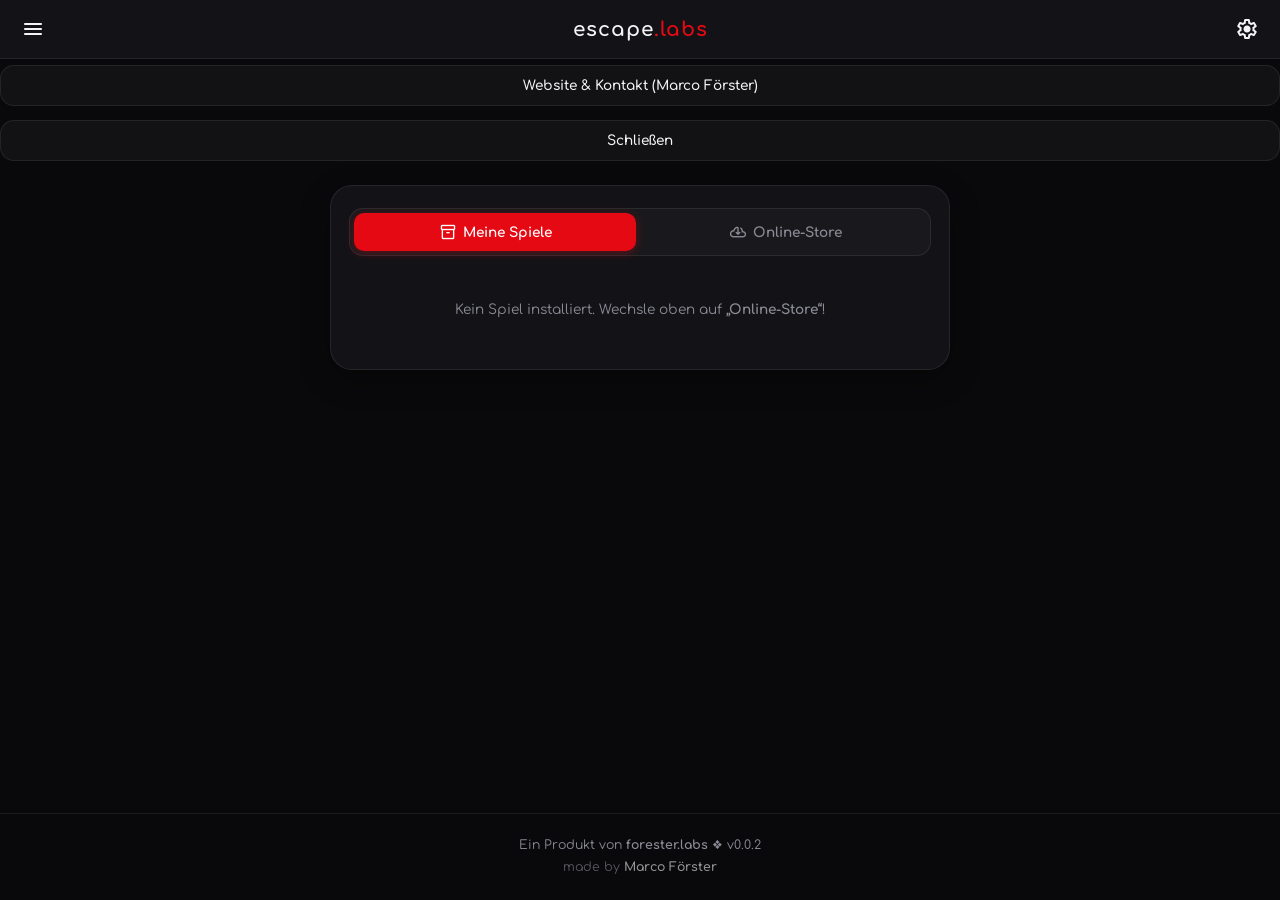
==== index.html @ 74cb3256 "Update index.html" ====
<!DOCTYPE html>
<html lang="de">
<head>
    <meta charset="UTF-8">
    <meta name="viewport" content="width=device-width, initial-scale=1.0, maximum-scale=1.0, user-scalable=no, viewport-fit=cover">
    <title>escape.labs ❖ by forester.labs</title>

    <meta name="theme-color" id="meta-theme-color" content="#131317">
    <link rel="manifest" href="./manifest.json">
    <link rel="icon" type="image/png" href="./favicon.png">
    <meta name="apple-mobile-web-app-capable" content="yes">
    <meta name="apple-mobile-web-app-status-bar-style" content="black-translucent">
    <meta name="apple-mobile-web-app-title" content="escape.labs">
    <link rel="apple-touch-icon" href="./icon-192.png">
    
    <!-- Flat Icons & Google Fonts -->
    <link rel="stylesheet" href="https://fonts.googleapis.com/css2?family=Material+Symbols+Rounded:opsz,wght,FILL,GRAD@24,400,0,0" />
    <link rel="preconnect" href="https://fonts.googleapis.com">
    <link rel="preconnect" href="https://fonts.gstatic.com">
    <link href="https://fonts.googleapis.com/css2?family=Cinzel:wght@600;700;900&family=Comfortaa:wght@600;700&family=Playfair+Display:ital,wght@0,600;1,600&family=Poppins:wght@400;500;600;700&display=swap" rel="stylesheet">

    <!-- Leaflet & QR-Scanner -->
    <link rel="stylesheet" href="https://unpkg.com/leaflet@1.9.4/dist/leaflet.css" />
    <script src="https://unpkg.com/leaflet@1.9.4/dist/leaflet.js"></script>
    <script src="https://unpkg.com/html5-qrcode"></script>

    <!-- Unser ausgelagertes Design -->
    <link rel="stylesheet" href="./style.css">
</head>
<body class="dark-mode">

    <!-- KONFETTI LEINWAND -->
    <canvas id="confetti-canvas"></canvas>

    <!-- 0. SPLASH SCREEN -->
    <div id="splash-screen" onclick="App.dismissSplash()">
        <div class="splash-logo">escape<span>.labs</span></div>
        <div class="splash-tag">mini escape games for you</div>
    </div>

    <!-- FAKE-ANRUF OVERLAY -->
    <div id="call-overlay">
        <div style="text-align:center;">
            <div class="call-pulsar"><span class="material-symbols-rounded" style="font-size:55px;">call</span></div>
            <h2 id="call-caller-name" style="margin-top:20px; font-size:1.4rem;">Missions-Zentrale</h2>
            <div id="call-status-label" style="color:var(--text-muted); font-size:0.9rem; margin-top:4px;">Eingehender Funkspruch...</div>
        </div>
        <div id="call-action-btns" style="display:flex; justify-content:space-around; width:100%; max-width:320px;">
            <button onclick="App.rejectCall()" class="icon-btn" style="width:65px; height:65px; background:#ef4444; color:#fff;">
                <span class="material-symbols-rounded" style="font-size:32px;">call_end</span>
            </button>
            <button onclick="App.acceptCall()" class="icon-btn" style="width:65px; height:65px; background:#22c55e; color:#fff;">
                <span class="material-symbols-rounded" style="font-size:32px;">call</span>
            </button>
        </div>
    </div>

    <!-- HEADER: CLEAN & 100% ZENTRIERT -->
    <header>
        <div class="header-left">
            <button class="icon-btn" onclick="UI.toggle('menu-panel')"><span class="material-symbols-rounded">menu</span></button>
        </div>
        <div class="brand-title" onclick="App.showHome()">escape<span>.labs</span></div>
        <div class="header-right">
            <button class="icon-btn" onclick="UI.toggle('settings-panel')" title="Einstellungen"><span class="material-symbols-rounded">settings</span></button>
        </div>
    </header>

    <!-- LIVE TIPP DER HÜTER -->
    <div id="live-hint-bar" class="toast-banner hidden" style="margin: 10px 12px 0 12px;">
        <strong style="color:var(--accent);">👁️ Funkspruch der Spielleitung:</strong>
        <div id="live-hint-text"></div>
    </div>

    <!-- MODAL: WERKZEUGKASTEN -->
    <div id="modal-toolbox" class="modal-overlay">
        <div class="modal-content">
            <div style="display:flex; justify-content:space-between; align-items:center; margin-bottom:14px;">
                <h3 style="font-size:1.1rem; display:flex; align-items:center; gap:6px;">
                    <span class="material-symbols-rounded" style="color:var(--accent);">home_repair_service</span> Werkzeugkasten
                </h3>
                <button class="icon-btn" onclick="UI.closeToolbox()"><span class="material-symbols-rounded">close</span></button>
            </div>
            <div style="display:grid; grid-template-columns: 1fr 1fr; gap:10px; margin-bottom:14px;">
                <button onclick="UI.openToolView('scanner')" class="btn-sub" style="flex-direction:column; padding:12px 6px; margin:0;">
                    <span class="material-symbols-rounded" style="font-size:26px; color:var(--accent);">qr_code_scanner</span>
                    <span>QR-Scanner</span>
                </button>
                <button onclick="UI.openToolView('notes')" class="btn-sub" style="flex-direction:column; padding:12px 6px; margin:0;">
                    <span class="material-symbols-rounded" style="font-size:26px; color:var(--accent);">edit_note</span>
                    <span>Notizen & Skizzen</span>
                </button>
                <button onclick="App.toggleTorch()" id="btn-tool-torch" class="btn-sub" style="flex-direction:column; padding:12px 6px; margin:0;">
                    <span class="material-symbols-rounded" style="font-size:26px; color:var(--accent);">flashlight_on</span>
                    <span id="lbl-tool-torch">Taschenlampe</span>
                </button>
                <button onclick="UI.openToolView('compass')" class="btn-sub" style="flex-direction:column; padding:12px 6px; margin:0;">
                    <span class="material-symbols-rounded" style="font-size:26px; color:var(--accent);">explore</span>
                    <span>Peilkompass</span>
                </button>
            </div>
            <div id="toolbox-active-view" class="hidden" style="border-top:1px solid var(--border); padding-top:12px;"></div>
        </div>
    </div>

    <!-- MODAL: NOTFALL-LÖSUNGSBUCH MIT STRAFZEIT -->
    <div id="modal-walkthrough" class="modal-overlay">
        <div class="modal-content" style="text-align:center;">
            <div style="font-size:40px; color:#f59e0b; margin-bottom:6px;">⚠️</div>
            <h3 style="font-size:1.15rem; margin-bottom:8px;">Notfall-Lösungsbuch</h3>
            <p style="font-size:0.85rem; color:var(--text-muted); line-height:1.5; margin-bottom:16px;">
                Steckt euer Team fest? Das Aufdecken der Lösung beendet den Frust, kostet euch aber <strong>+10 Minuten Strafzeit</strong> auf der Missionsuhr!
            </p>
            <div id="walkthrough-solution-box" class="hidden" style="background:rgba(229,9,20,0.1); border:1px solid var(--accent); padding:12px; border-radius:12px; margin-bottom:14px; font-weight:700;"></div>
            <button id="btn-advance-solution" onclick="App.applySolutionAndAdvance()" class="btn-main hidden" style="background:#22c55e; margin-bottom:8px;">
                <span class="material-symbols-rounded">arrow_forward</span> Lösung übernehmen & weiter
            </button>
            <button id="btn-reveal-solution" onclick="App.confirmRevealSolution()" class="btn-main" style="background:#f59e0b;">Ja, Lösung aufdecken (+10 Min)</button>
            <button onclick="UI.closeWalkthrough()" class="btn-sub" style="margin-top:8px;">Abbrechen</button>
        </div>
    </div>

    <!-- MODAL: MEIN PERSÖNLICHES ROLLENPROFIL -->
    <div id="modal-role" class="modal-overlay">
        <div class="modal-content">
            <div style="display:flex; justify-content:space-between; align-items:center; margin-bottom:12px;">
                <h3 style="font-size:1.1rem; display:flex; align-items:center; gap:6px;">
                    <span class="material-symbols-rounded" style="color:var(--accent);">badge</span> Mein Rollen-Profil
                </h3>
                <button class="icon-btn" onclick="UI.closeRoleModal()"><span class="material-symbols-rounded">close</span></button>
            </div>
            <div id="role-profile-content"></div>
            <button onclick="UI.closeRoleModal()" class="btn-main" style="margin-top:14px;">Alles klar</button>
        </div>
    </div>

    <!-- MODAL: CHARAKTERE & CASTING VOR DEM SPIEL -->
    <div id="modal-cast" class="modal-overlay">
        <div class="modal-content">
            <div style="display:flex; justify-content:space-between; align-items:center; margin-bottom:12px;">
                <h3 style="font-size:1.1rem; display:flex; align-items:center; gap:6px;">
                    <span class="material-symbols-rounded" style="color:var(--accent);">theater_comedy</span> Charaktere & Rollen
                </h3>
                <button class="icon-btn" onclick="UI.closeCastModal()"><span class="material-symbols-rounded">close</span></button>
            </div>
            <p style="font-size:0.8rem; color:var(--text-muted); margin-bottom:12px;">Steckbriefe, Rollen und Verkleidungstipps für diese Tour:</p>
            <div id="cast-cards-list"></div>
            <button onclick="UI.closeCastModal()" class="btn-main" style="margin-top:14px;">Schließen</button>
        </div>
    </div>

    <!-- MODAL: ERSTE SCHRITTE -->
    <div id="modal-guide" class="modal-overlay">
        <div class="modal-content">
            <div style="display:flex; justify-content:space-between; align-items:center; margin-bottom:12px;">
                <h3 style="font-size:1.1rem;">Erste Schritte</h3>
                <button class="icon-btn" onclick="UI.closeGuide()"><span class="material-symbols-rounded">close</span></button>
            </div>
            <div style="font-size:0.85rem; line-height:1.6; color:var(--text-color);">
                <div style="margin-bottom:10px;">
                    <strong style="color:var(--accent);">📲 1. App-Installation:</strong><br>
                    • Android: Dreipunkt-Menü ➔ <em>„App installieren“</em>.<br>
                    • iPhone: Teilen <span class="material-symbols-rounded" style="font-size:14px; vertical-align:middle;">ios_share</span> ➔ <em>„Zum Home-Bildschirm“</em>.
                </div>
                <div style="margin-bottom:10px;">
                    <strong style="color:var(--accent);">🌐 2. Spiele laden:</strong><br>
                    Wechsle auf <strong>„Online-Store“</strong> und lade Missionen direkt auf dein Handy herunter.
                </div>
                <div>
                    <strong style="color:var(--accent);">🔗 3. Teilen:</strong><br>
                    Klicke im Spielmenü auf <em>„Link teilen“</em>. Der Link öffnet das Spiel direkt bei deinen Freunden.
                </div>
            </div>
            <button onclick="UI.closeGuide()" class="btn-main" style="margin-top:14px;">Verstanden</button>
        </div>
    </div>

    <!-- MODAL: ÜBER FORESTER.LABS & DISCLAIMER -->
   <!-- MODAL: ÜBER FORESTER.LABS & DISCLAIMER -->
  <!-- MODAL: ÜBER FORESTER.LABS & DISCLAIMER -->
    <div id="modal-about" class="modal-overlay">
        <div class="modal-content">
            <div style="display:flex; justify-content:space-between; align-items:center; margin-bottom:16px;">
                <h3 style="font-size:1.1rem; display:flex; align-items:center; gap:8px;">
                    <span class="material-symbols-rounded" style="color:var(--accent);">science</span> Über dieses Projekt
                </h3>
                <button class="icon-btn" onclick="UI.closeAbout()"><span class="material-symbols-rounded">close</span></button>
            </div>
            
            <div style="font-size:0.88rem; line-height:1.6; color:var(--text-color); display:flex; flex-direction:column; gap:12px; margin-bottom:20px;">
                <p>
                    <strong>escape.labs</strong> ist eine experimentelle Plattform für Schnitzeljagden, Krimis und Escape-Games.
                </p>
                <p>
                    <strong>forester.labs</strong> ist eine private Sammlung kleiner Apps und Widgets von Marco Förster.
                </p>
                <p style="color:var(--text-muted); font-size:0.82rem;">
                    <strong>Disclaimer:</strong> Ich bin kein hauptberuflicher Entwickler. Alles entsteht privat, experimentell und ohne kommerziellen Anspruch. Es gibt keinerlei Garantie auf Fehlerfreiheit oder permanente Stabilität.
                </p>
            </div>

            <div style="display:flex; flex-direction:column; gap:8px;">
                <a href="http://www.marcofoerster.com" target="_blank" class="btn-main" style="text-decoration:none;">Kontakt</a>
                <button onclick="UI.closeAbout()" class="btn-sub">Schließen</button>
            </div>
        </div>
    </div>

            <div style="display:flex; flex-direction:column; gap:8px;">
                <a href="http://www.marcofoerster.com" target="_blank" class="btn-sub" style="text-decoration:none; text-align:center;">Website & Kontakt (Marco Förster)</a>
                <button onclick="UI.closeAbout()" class="btn-sub">Schließen</button>
            </div>
        </div>
    </div>

    <!-- HAUPTBEREICH (VIEWS) -->
    <main>
        <!-- 1. STARTSEITE: MEINE SPIELE vs. STORE -->
        <section id="view-home" class="view-section active">
            <div class="glass-card">
                <div class="hub-tabs">
                    <button id="tab-btn-local" class="hub-tab-btn active" onclick="App.switchHubTab('local')">
                        <span class="material-symbols-rounded" style="font-size:18px;">inventory_2</span> Meine Spiele
                    </button>
                    <button id="tab-btn-store" class="hub-tab-btn" onclick="App.switchHubTab('store')">
                        <span class="material-symbols-rounded" style="font-size:18px;">cloud_download</span> Online-Store
                    </button>
                </div>
                <div id="hub-view-local"><div id="games-container"></div></div>
                <div id="hub-view-store" class="hidden">
                    <p style="font-size:0.85rem; color:var(--text-muted); margin-bottom:14px;">Verfügbare Szenarien im Store:</p>
                    <div id="store-container"><p style="text-align:center; padding:20px; color:var(--text-muted);">Katalog wird geladen...</p></div>
                </div>
            </div>
        </section>

        <!-- 2. HAUPTMENÜ EINES SPIELS -->
        <section id="view-game-menu" class="view-section">
            <div class="glass-card">
                <div style="display:flex; justify-content:space-between; align-items:center;">
                    <span class="badge" id="gm-tag">Missions-Akte</span>
                    <span id="gm-progress-badge" class="badge" style="color:#22c55e;"></span>
                </div>
                <h1 id="gm-title" style="font-size: 1.35rem; margin-bottom: 2px;">Titel</h1>
                <p id="gm-sub" style="font-size: 0.85rem; color: var(--text-muted);">Untertitel</p>
                <img id="gm-img" class="preview-image" src="" alt="Titelbild">
                <div style="margin: 12px 0; font-size: 0.95rem; line-height: 1.6;" id="gm-desc"></div>
                <div style="background: rgba(128,128,128,0.06); padding: 12px; border-radius: 14px; margin-bottom: 14px; font-size: 0.85rem; color: var(--text-muted);">
                    📍 <strong>Region:</strong> <span id="gm-region"></span><br>
                    ⏱️ <strong>Dauer:</strong> <span id="gm-time"></span>
                </div>
                <button id="btn-gm-continue" onclick="App.openLogin(false)" class="btn-main">
                    <span class="material-symbols-rounded">play_arrow</span> <span id="lbl-gm-continue">Spiel starten</span>
                </button>
                <button onclick="App.startFreshGame()" class="btn-sub" style="margin-top:8px;">
                    <span class="material-symbols-rounded">restart_alt</span> Spielstand zurücksetzen
                </button>
                <button onclick="App.shareCurrentGame()" class="btn-sub" style="margin-top:8px;">
                    <span class="material-symbols-rounded">share</span> Link zum Spiel teilen
                </button>
                <button onclick="App.showHome()" class="btn-sub" style="margin-top:8px;">
                    <span class="material-symbols-rounded">arrow_back</span> Zurück zur Übersicht
                </button>
                <button onclick="App.deleteCurrentGame()" class="btn-sub" style="color:#ef4444; border-color:rgba(239,68,68,0.25); margin-top: 14px;">
                    <span class="material-symbols-rounded">delete</span> Spiel deinstallieren
                </button>
            </div>
        </section>

        <!-- 3. MODULARE ANMELDUNG (SELECT / PIN / PASSWORD) -->
        <section id="view-login" class="view-section">
            <div class="glass-card" style="text-align: center;">
                <span class="badge" id="login-badge">Anmeldung</span>
                <h1 id="login-game-title" style="font-size: 1.3rem; margin-bottom: 4px;">Titel</h1>
                <p id="login-prompt-text" style="font-size: 0.85rem; color: var(--text-muted); margin-bottom: 16px;">Wähle deine Rolle oder gib deinen Code ein:</p>
                <div id="auth-dynamic-container"></div>
                <div id="login-feedback" style="color:var(--accent); font-size:0.85rem; margin-top:8px;"></div>
                <div id="login-pin-help" style="margin-top:16px; padding-top:12px; border-top:1px solid var(--border); font-size:0.8rem; color:var(--text-muted); text-align:left;"></div>
                <button onclick="UI.showView('view-game-menu')" class="btn-sub" style="margin-top: 14px;">← Zurück zum Spiel-Menü</button>
            </div>
        </section>

        <!-- 4. STATION IM SPIEL -->
        <section id="view-station" class="view-section">
            <div class="glass-card">
                <div style="display: flex; justify-content: space-between; align-items: baseline; margin-bottom: 6px;">
                    <span class="badge" id="st-badge">Station I</span>
                    <span id="st-location" style="font-size: 0.8rem; color: var(--text-muted); font-style: italic;">Ort</span>
                </div>
                <h1 id="st-title" style="font-size: 1.35rem; margin-bottom: 10px;">Titel</h1>
                <div id="st-media-box"></div>
                <div id="st-story" style="margin: 12px 0; line-height: 1.6; font-size: 1rem;"></div>

                <div style="background: rgba(128,128,128,0.06); border: 1px solid var(--border); padding: 16px; border-radius: 14px; margin-top: 14px;">
                    <span style="font-size: 0.75rem; font-weight: 700; color: var(--accent);">✦ DIE PRÜFUNG:</span>
                    <p id="st-question" style="font-weight: 600; margin: 6px 0 10px 0;"></p>
                    <div id="quiz-inputs"></div>
                    <div id="game-feedback" style="text-align: center; font-size: 0.85rem; margin-top: 8px; min-height: 20px;"></div>

                    <div id="auto-hint-box" class="hidden" style="margin-top:12px; border-top:1px dashed var(--border); padding-top:10px; text-align:center;">
                        <span id="auto-hint-status" style="font-size:0.8rem; color:var(--accent); display:block; margin-bottom:6px;">3 Fehlversuche erkannt:</span>
                        <button id="btn-show-hint" onclick="App.revealAutoHint()" class="btn-sub" style="border-color:var(--accent);"><span class="material-symbols-rounded">lightbulb</span> <span id="lbl-show-hint">Tipp anzeigen</span></button>
                        <div id="auto-hint-text" class="hidden" style="margin-top:8px; font-style:italic; font-size:0.85rem; color:var(--text-color); line-height:1.5; text-align:left; background:rgba(0,0,0,0.25); padding:10px; border-radius:10px;"></div>
                    </div>
                </div>
            </div>
        </section>

        <!-- 5. DIE KARTE MIT GPS-PUNKT -->
        <section id="view-map" class="view-section">
            <div class="glass-card">
                <span class="badge">Orientierung</span>
                <h1 style="font-size: 1.35rem; margin-bottom: 4px;">Fährtenkarte</h1>
                <p style="font-size: 0.85rem; color: var(--text-muted); margin-bottom: 10px;">Koordinaten & dein Live-Standort (Blauer Punkt):</p>
                <div id="game-map"></div>
                <div id="map-info-text" style="font-size: 0.82rem; color: var(--text-muted); line-height: 1.5; margin-top: 8px;">Standort-Ortung aktiv. Tippe auf Pins für Infos.</div>
            </div>
        </section>

        <!-- 6. ERMITTLUNGSAKTE -->
        <section id="view-dossier" class="view-section">
            <div class="glass-card">
                <span class="badge">Dokumente</span>
                <h1 style="font-size: 1.35rem; margin-bottom: 6px;">Ermittlungsakte</h1>
                <p style="font-size: 0.85rem; color: var(--text-muted); margin-bottom: 16px;">Geborgene Hinweise und Fundstücke:</p>
                <div id="dossier-items"></div>
            </div>
        </section>

        <!-- 7. HÜTER-RAT -->
        <section id="view-hueter" class="view-section">
            <div class="glass-card">
                <span class="badge" style="color:#f59e0b;">Spielleitung</span>
                <h1 style="font-size: 1.35rem; margin-bottom: 14px;">Hüter-Rat</h1>
                <div style="background: rgba(128,128,128,0.05); padding: 14px; border-radius: 14px; border: 1px solid var(--border); margin-bottom: 14px;">
                    <label style="font-size: 0.75rem; font-weight: 700; color: var(--text-muted); text-transform: uppercase;">Funkspruch senden:</label>
                    <input type="text" id="hueter-hint-input" class="clean-input" placeholder="Tipp eingeben...">
                    <button onclick="App.sendHint()" class="btn-main"><span class="material-symbols-rounded">send</span> Absenden</button>
                    <button onclick="App.clearHint()" class="btn-sub">Tipp löschen</button>
                </div>
                <div style="background: rgba(128,128,128,0.05); padding: 14px; border-radius: 14px; border: 1px solid var(--border);">
                    <label style="font-size: 0.75rem; font-weight: 700; color: var(--text-muted); text-transform: uppercase;">Vor-Ort-Notiz (Physische Dinge):</label>
                    <p id="hueter-note-text" style="font-size: 0.9rem; color: var(--text-muted); margin-top: 6px; font-style: italic;">Lädt...</p>
                </div>
            </div>
        </section>

        <!-- 8. ADMIN TOOLS -->
        <section id="view-admin" class="view-section">
            <div class="glass-card">
                <span class="badge" style="color:var(--accent);">Admin Dashboard</span>
                <h1 id="admin-game-title" style="font-size: 1.35rem; margin-bottom: 4px;">Zentrale Steuerung</h1>
                <p id="admin-game-sub" style="font-size: 0.85rem; color: var(--text-muted); margin-bottom: 16px;">Missionskontrolle</p>
                <div style="background: rgba(128,128,128,0.05); padding: 14px; border-radius: 14px; border: 1px solid var(--border); margin-bottom: 14px;">
                    <label style="font-size: 0.75rem; font-weight: 700; color: var(--text-muted); text-transform: uppercase;">Station anspringen:</label>
                    <div id="admin-jump-list" style="display: grid; grid-template-columns: 1fr 1fr; gap: 8px; margin-top: 8px;"></div>
                </div>
                <div style="background: rgba(128,128,128,0.05); padding: 14px; border-radius: 14px; border: 1px solid var(--border); margin-bottom: 14px;">
                    <label style="font-size: 0.75rem; font-weight: 700; color: var(--text-muted); text-transform: uppercase;">Funkspruch senden (Admin):</label>
                    <input type="text" id="admin-hint-input" class="clean-input" placeholder="Tipp an Spieler senden...">
                    <button onclick="App.sendAdminHint()" class="btn-main"><span class="material-symbols-rounded">send</span> Funkspruch senden</button>
                    <button onclick="App.clearHint()" class="btn-sub">Tipp löschen</button>
                </div>
                <button onclick="App.triggerSimulatedCall('Spielleitung', 'Testfunkspruch der Zentrale. Ihr seid auf der richtigen Spur!')" class="btn-sub" style="margin-bottom:8px;">
                    <span class="material-symbols-rounded">call</span> Test-Anruf an Spieler auslösen
                </button>
                <button onclick="App.adminUnlockAll()" class="btn-sub" style="margin-bottom:8px;">
                    <span class="material-symbols-rounded">lock_open</span> Alle Aktenstücke entsperren
                </button>
                <button onclick="App.resetCurrentMission()" class="btn-sub" style="color:#ef4444; border-color:rgba(239,68,68,0.3); margin-top:8px;">
                    <span class="material-symbols-rounded">restart_alt</span> Mission komplett zurücksetzen
                </button>
                <button onclick="UI.showView('view-station')" class="btn-main" style="margin-top: 14px;">Zur Station wechseln ➔</button>
            </div>
        </section>

        <!-- 9. SIEGER-FINALE (EPIC VICTORY SCREEN) -->
        <section id="view-victory" class="view-section">
            <div class="glass-card" style="text-align:center;">
                <div style="font-size:50px; margin-bottom:4px;">🏆</div>
                <span class="badge" style="color:#22c55e;">Fall Gelöst</span>
                <h1 id="vic-game-title" style="font-size: 1.5rem; margin-bottom: 4px;">Mission Vollbracht!</h1>
                <div id="vic-rank-badge" style="font-size:1.1rem; font-weight:700; color:var(--accent); margin-bottom:12px;">Rang S: Großmeister</div>

                <div style="background:rgba(128,128,128,0.06); padding:14px; border-radius:14px; margin-bottom:14px; font-size:0.85rem; line-height:1.6; text-align:left;">
                    ⏱️ <strong>Reine Spielzeit:</strong> <span id="vic-time"></span><br>
                    ⚠️ <strong>Strafzeit (Lösungsbuch):</strong> <span id="vic-penalties">0 Min</span><br>
                    🧩 <strong>Gelöste Rätsel:</strong> <span id="vic-station-count"></span><br>
                    📅 <strong>Abschlussdatum:</strong> <span id="vic-date"></span>
                </div>

                <canvas id="cert-canvas" width="600" height="400" style="width:100%; border-radius:12px; border:1px solid var(--border); margin-bottom:10px;"></canvas>
                <button onclick="App.downloadCertificate()" class="btn-main"><span class="material-symbols-rounded">download</span> Urkunde als Bild speichern</button>

                <div id="vic-epilogue-box" class="hidden" style="margin-top:16px; border-top:1px solid var(--border); padding-top:14px;">
                    <span class="badge">Geheime Botschaft</span>
                    <div id="vic-epilogue-video-wrap" style="border-radius:12px; overflow:hidden; margin-top:6px;"></div>
                </div>

            

                <button onclick="App.showHome()" class="btn-sub" style="margin-top:16px;">Zurück zum Hauptmenü</button>
            </div>
        </section>

        <!-- 10. DEV-STUDIO (TEST-SANDBOX) -->
        <section id="view-dev-studio" class="view-section">
            <div class="glass-card">
                <span class="badge" style="color:var(--accent);">Admin-Bereich</span>
                <h1 style="font-size: 1.35rem; margin-bottom: 4px;">Admin-Studio</h1>
                <p style="font-size: 0.85rem; color: var(--text-muted); margin-bottom: 16px;">Spiele isoliert testen, validieren & probespielen:</p>
                <div style="background: rgba(128,128,128,0.05); border:1px solid var(--border); padding:14px; border-radius:14px; margin-bottom:14px;">
                    <strong style="font-size:0.85rem; color:#fff;">JSON-Datei vom PC wählen:</strong>
                    <input type="file" id="dev-file-input" accept=".json" class="clean-input" style="padding:10px; font-size:0.8rem; margin:8px 0;">
                    <button onclick="App.devValidateAndSandbox()" class="btn-main" style="font-size:0.85rem; padding:10px;">
                        <span class="material-symbols-rounded">science</span> In Sandbox probespielen
                    </button>
                </div>
                <div id="dev-report-box" class="hidden" style="background:#09090d; border-radius:12px; padding:12px; font-size:0.8rem; line-height:1.6; border:1px solid var(--border); margin-bottom:14px;"></div>
                <button onclick="App.showHome()" class="btn-sub">← Admin-Bereich verlassen</button>
            </div>
        </section>
    </main>

    <!-- UNTERE NAVIGATION (DYNAMISCH) -->
    <nav id="game-bottom-nav" class="hidden"></nav>

    <!-- FOOTER -->
    <footer id="app-footer">
        <div>Ein Produkt von <span style="font-weight:700;">forester.labs</span> ❖ v0.0.2</div>
        <div style="opacity: 0.6; margin-top: 2px;">made by <a href="http://www.marcofoerster.com" target="_blank" class="footer-link">Marco Förster</a></div>
    </footer>

    <!-- LINKES HAMBURGER-MENÜ -->
    <div id="menu-panel" class="side-panel">
        <div class="panel-header">
            <h2>NAVIGATION</h2>
            <button class="icon-btn" onclick="UI.toggle('menu-panel')"><span class="material-symbols-rounded">close</span></button>
        </div>
        <div id="menu-hub-content">
            <div class="menu-divider">Plattform</div>
            <div class="menu-link" onclick="UI.openGuide(); UI.toggle('menu-panel');">
                <span class="material-symbols-rounded">help_outline</span> Erste Schritte & Hilfe
            </div>
            <div class="menu-link" onclick="UI.openAbout(); UI.toggle('menu-panel');">
                <span class="material-symbols-rounded">science</span> Was ist escape.labs?
            </div>
            <div class="menu-link" onclick="App.switchHubTab('store'); UI.toggle('menu-panel');">
                <span class="material-symbols-rounded">cloud_download</span> Online-Store
            </div>
        </div>

        <div id="menu-game-content" class="hidden">
            <div style="background:rgba(128,128,128,0.06); padding:12px; border-radius:14px; border:1px solid var(--border); margin-bottom:14px; text-align:center;">
                <div style="font-size:0.7rem; color:var(--text-muted); text-transform:uppercase; font-weight:700;">Missions-Zeit</div>
                <div id="timer-display" style="font-size:1.4rem; font-weight:700; color:var(--accent); font-family:monospace; margin:4px 0;">00:00:00</div>
                <button onclick="App.toggleTimer()" class="btn-sub" style="padding:6px; font-size:0.75rem; margin:0;">
                    <span class="material-symbols-rounded" id="timer-btn-icon" style="font-size:16px;">pause</span>
                    <span id="timer-btn-label">Pausieren</span>
                </button>
            </div>
            <div class="menu-link" onclick="UI.openToolbox(); UI.toggle('menu-panel');">
                <span class="material-symbols-rounded" style="color:var(--accent);">home_repair_service</span> Werkzeugkasten
            </div>
            <div class="menu-link" onclick="UI.openWalkthrough(); UI.toggle('menu-panel');">
                <span class="material-symbols-rounded" style="color:#f59e0b;">menu_book</span> Notfall-Lösungsbuch
            </div>
            <div class="menu-link" onclick="UI.openRoleProfile(); UI.toggle('menu-panel');">
                <span class="material-symbols-rounded">badge</span> Mein Rollen-Profil
            </div>
            <div class="menu-link" onclick="UI.openCastModal(); UI.toggle('menu-panel');">
                <span class="material-symbols-rounded">theater_comedy</span> Team-Charaktere & Rollen
            </div>
            <div class="menu-divider">Missions-Steuerung</div>
            <div class="menu-link" onclick="App.leaveGame()" style="color:var(--accent);">
                <span class="material-symbols-rounded">logout</span> Spiel verlassen
            </div>
        </div>

        <div style="margin-top: 30px; padding-top: 15px; border-top: 1px solid var(--border);">
            <div id="menu-user-status" style="font-size: 0.8rem; color: var(--text-muted);">Kein Spiel geöffnet</div>
        </div>
    </div>

    <!-- RECHTES SETTINGS-MENÜ -->
    <div id="settings-panel" class="side-panel">
        <div class="panel-header">
            <h2>EINSTELLUNGEN</h2>
            <button class="icon-btn" onclick="UI.toggle('settings-panel')"><span class="material-symbols-rounded">close</span></button>
        </div>
        <div style="margin-bottom: 22px;">
            <label style="display:block; font-size:11px; font-weight:700; color:var(--accent); letter-spacing:1px; margin-bottom:10px; text-transform:uppercase;">Erscheinungsbild</label>
            <div style="display: flex; gap: 14px;">
                <button id="theme-btn-dark" class="round-icon-btn active" onclick="UI.setTheme('dark')" title="Dunkler Modus">
                    <span class="material-symbols-rounded">dark_mode</span>
                </button>
                <button id="theme-btn-light" class="round-icon-btn" onclick="UI.setTheme('light')" title="Heller Modus">
                    <span class="material-symbols-rounded">light_mode</span>
                </button>
            </div>
        </div>
        <div style="margin-bottom: 22px;">
            <label style="display:block; font-size:11px; font-weight:700; color:var(--accent); letter-spacing:1px; margin-bottom:10px; text-transform:uppercase;">Akzentfarbe</label>
            <div style="display:flex; align-items:center; gap:12px;">
                <input type="color" id="accentColorPicker" value="#e50914" oninput="UI.setAccent(this.value)">
                <span style="font-size:0.85rem; color:var(--text-muted);">Farbe anpassen</span>
            </div>
        </div>
        <div style="margin-bottom: 22px;">
            <label id="lbl-font-size" style="display:block; font-size:11px; font-weight:700; color:var(--accent); letter-spacing:1px; margin-bottom:10px; text-transform:uppercase;">Schriftgröße (16px)</label>
            <input type="range" id="fontSizeRange" min="13" max="22" value="16" oninput="UI.setFontSize(this.value)">
    <div style="margin-bottom: 22px;">
            <label style="display:block; font-size:11px; font-weight:700; color:var(--accent); letter-spacing:1px; margin-bottom:10px; text-transform:uppercase;">Haptik & Feedback</label>
            <label style="display:flex; align-items:center; gap:10px; font-size:0.85rem; cursor:pointer;">
                <input type="checkbox" id="check-haptics" onchange="UI.toggleHaptics(this.checked)" checked style="accent-color:var(--accent); width:18px; height:18px;">
                <span>Vibration bei Rätseln</span>
            </label>
        </div>

        <!-- NEUER BUTTON: -->
        <button onclick="UI.resetSettings()" class="btn-sub" style="margin-top:10px;">
            <span class="material-symbols-rounded">restart_alt</span> Einstellungen zurücksetzen
        </button>

        <div style="margin-top: 50px; padding-top: 15px; border-top: 1px solid var(--border); text-align: center;">
            <button onclick="App.promptDevAccess()" style="background:none; border:none; color:var(--text-muted); opacity:0.35; font-size:0.75rem; cursor:pointer; font-family:inherit; display:inline-flex; align-items:center; gap:4px;">
                <span class="material-symbols-rounded" style="font-size:15px;">admin_panel_settings</span> Admin-Bereich
            </button>
        </div>
    </div>

    <!-- Unsere ausgelagerte Logik -->
    <script src="./app.js"></script>
</body>
</html>
---- style.css ----
/* ========================================================
   escape.labs ❖ Master Stylesheet (v0.0.2)
   ======================================================== */

:root {
    --accent: #e50914;
    --accent-glow: rgba(229, 9, 20, 0.35);
    --bg-outer: #09090b;
    --bg-inner: #131317;
    --text-color: #f4f4f7;
    --text-muted: #8b8b96;
    --border: rgba(255, 255, 255, 0.08);
    --glass: rgba(19, 19, 23, 0.97);
    --font-size: 16px;
}

html { 
    font-size: var(--font-size); 
}

body.light-mode {
    --bg-outer: #f0f2f5;
    --bg-inner: #ffffff;
    --text-color: #121215;
    --text-muted: #6c6c77;
    --border: rgba(0, 0, 0, 0.08);
    --glass: rgba(255, 255, 255, 0.98);
}

* { 
    box-sizing: border-box; 
    -webkit-tap-highlight-color: transparent; 
    margin: 0; 
    padding: 0; 
}

body {
    font-family: 'All Round Gothic', 'Allround Gothic', 'Comfortaa', 'Poppins', sans-serif;
    background-color: var(--bg-outer);
    color: var(--text-color);
    min-height: 100vh;
    display: flex;
    flex-direction: column;
    overflow-x: hidden;
    transition: background 0.25s ease, color 0.25s ease;
}

/* ================= SPLASH SCREEN ================= */
#splash-screen {
    position: fixed; top: 0; left: 0; width: 100vw; height: 100vh;
    background-color: #050507; display: flex; flex-direction: column;
    align-items: center; justify-content: center; z-index: 99999;
    transition: opacity 0.8s ease, transform 0.8s ease;
}
#splash-screen.fade-out { 
    opacity: 0; 
    transform: scale(1.05); 
    pointer-events: none; 
}
.splash-logo {
    font-size: 2.3rem; font-weight: 700; letter-spacing: 2px; color: #fff;
    text-transform: lowercase; margin-bottom: 6px;
}
.splash-logo span { color: var(--accent); }
.splash-tag { 
    font-size: 0.75rem; letter-spacing: 3px; text-transform: uppercase; 
    color: var(--text-muted); font-weight: 600; 
}

/* ================= HEADER ================= */
header {
    position: sticky; top: 0; z-index: 50;
    padding: 10px 14px;
    display: flex; align-items: center; justify-content: space-between;
    background: var(--bg-inner); border-bottom: 1px solid var(--border);
}

.header-left { display: flex; align-items: center; }

.brand-title {
    position: absolute;
    left: 50%;
    transform: translateX(-50%);
    font-size: 1.25rem;
    font-weight: 700;
    letter-spacing: 1px;
    cursor: pointer;
    user-select: none;
    white-space: nowrap;
    text-align: center;
}
.brand-title span { color: var(--accent); }

@media (max-width: 420px) {
    .brand-title {
        position: static;
        transform: none;
        flex: 1;
        text-align: center;
        font-size: 1.15rem;
        padding-left: 6px;
    }
}

.icon-btn {
    cursor: pointer; padding: 7px; border-radius: 50%; transition: 0.2s;
    font-size: 23px; display: inline-flex; align-items: center; justify-content: center;
    color: var(--text-color); background: transparent; border: none;
}
.icon-btn:hover { background: rgba(128,128,128,0.12); color: var(--accent); }

/* ================= VIEWPORT ================= */
main {
    flex: 1; display: flex; justify-content: center; align-items: flex-start;
    padding: 16px 12px 20px 12px;
}
body.in-game main { padding-bottom: 80px; }

.view-section { display: none; width: 100%; max-width: 520px; animation: fadeIn 0.25s ease; }
@media (min-width: 768px) {
    .view-section { max-width: 620px; }
    main { padding: 24px 20px; }
}
.view-section.active { display: block; }
@keyframes fadeIn { from { opacity: 0; transform: translateY(6px); } to { opacity: 1; transform: translateY(0); } }

/* ================= GLAS-KARTEN & UI ================= */
.glass-card {
    background-color: var(--bg-inner); border: 1px solid var(--border);
    border-radius: 22px; padding: 22px 18px; box-shadow: 0 10px 30px rgba(0,0,0,0.3);
    margin-bottom: 16px; position: relative;
}
.badge {
    font-size: 0.72rem; font-weight: 700; letter-spacing: 1px; text-transform: uppercase;
    color: var(--accent); display: inline-block; margin-bottom: 6px;
}

.hub-tabs {
    display: flex; gap: 8px; margin-bottom: 16px; background: rgba(128,128,128,0.06);
    padding: 4px; border-radius: 14px; border: 1px solid var(--border);
}
.hub-tab-btn {
    flex: 1; padding: 10px; border-radius: 10px; border: none; background: transparent;
    color: var(--text-muted); font-size: 0.85rem; font-weight: 700; cursor: pointer;
    display: flex; align-items: center; justify-content: center; gap: 6px; font-family: inherit;
}
.hub-tab-btn.active {
    background: var(--accent); color: #fff; box-shadow: 0 2px 10px var(--accent-glow);
}

/* ================= SEITEN-PANELS ================= */
.side-panel {
    position: fixed; top: 0; width: 100%; max-width: 320px; height: 100%;
    background: var(--glass); backdrop-filter: blur(25px); z-index: 1000;
    transition: 0.35s cubic-bezier(0.4, 0, 0.2, 1); padding: 24px 20px;
    overflow-y: auto; color: var(--text-color);
}
#menu-panel { left: -100%; border-right: 1px solid var(--border); }
#settings-panel { right: -100%; border-left: 1px solid var(--border); }
#menu-panel.active { left: 0; box-shadow: 10px 0 40px rgba(0,0,0,0.4); }
#settings-panel.active { right: 0; box-shadow: -10px 0 40px rgba(0,0,0,0.4); }

.panel-header {
    display: flex; justify-content: space-between; align-items: center;
    margin-bottom: 20px; padding-bottom: 12px; border-bottom: 1px solid var(--border);
}
.panel-header h2 { font-size: 0.95rem; letter-spacing: 1px; font-weight: 700; }
.menu-link {
    display: flex; align-items: center; gap: 12px; padding: 12px 14px;
    border-radius: 14px; cursor: pointer; transition: 0.2s; margin-bottom: 6px;
    font-weight: 600; font-size: 0.9rem; color: var(--text-color); text-decoration: none;
}
.menu-link:hover { background: rgba(128, 128, 128, 0.1); color: var(--accent); }
.menu-divider {
    font-size: 0.7rem; font-weight: 700; color: var(--text-muted);
    letter-spacing: 1px; text-transform: uppercase; margin: 18px 0 8px 10px;
}

/* ================= INPUTS & BUTTONS ================= */
.clean-input {
    width: 100%; padding: 14px; border-radius: 14px;
    border: 1px solid var(--border); background: rgba(128,128,128,0.06);
    color: var(--text-color); outline: none; font-size: 1rem; margin: 10px 0; font-family: inherit;
}
.clean-input:focus { border-color: var(--accent); }

.btn-main {
    width: 100%; background: var(--accent); color: #fff;
    border: none; padding: 14px; border-radius: 14px;
    font-weight: 700; font-size: 0.95rem; cursor: pointer;
    display: flex; align-items: center; justify-content: center; gap: 8px;
    box-shadow: 0 4px 15px var(--accent-glow); font-family: inherit;
}
.btn-main:active { transform: scale(0.98); }
.btn-sub {
    width: 100%; background: rgba(128,128,128,0.08); color: var(--text-color);
    border: 1px solid var(--border); padding: 12px; border-radius: 14px;
    font-weight: 600; cursor: pointer; font-size: 0.85rem; margin-top: 6px;
    display: inline-flex; align-items: center; justify-content: center; gap: 6px; font-family: inherit;
}

.game-thumb-card {
    background: rgba(128,128,128,0.04); border: 1px solid var(--border);
    border-radius: 18px; padding: 18px; margin-bottom: 12px;
    cursor: pointer; transition: 0.2s;
}
.game-thumb-card:hover { border-color: var(--accent); }

.preview-image {
    width: 100%; height: 180px; object-fit: cover;
    border-radius: 14px; margin: 10px 0; border: 1px solid var(--border); background: #111;
}

.toast-banner {
    background: var(--accent-glow); border-left: 3px solid var(--accent);
    padding: 12px 14px; border-radius: 8px; font-size: 0.9rem; margin-bottom: 14px;
}

/* ================= IN-GAME BOTTOM NAVIGATION ================= */
#game-bottom-nav {
    position: fixed; bottom: 0; left: 0; right: 0; height: 65px;
    background: var(--bg-inner); border-top: 1px solid var(--border);
    display: flex; justify-content: space-around; align-items: center;
    z-index: 100; max-width: 620px; margin: 0 auto; backdrop-filter: blur(10px);
}
.nav-btn {
    background: none; border: none; color: var(--text-muted);
    display: flex; flex-direction: column; align-items: center; gap: 3px;
    font-family: inherit; font-size: 0.72rem; cursor: pointer; flex: 1;
}
.nav-btn.active { color: var(--accent); font-weight: 700; }
.nav-btn .material-symbols-rounded { font-size: 22px; }

#game-map {
    width: 100%; height: 350px; border-radius: 14px; border: 1px solid var(--border); margin: 12px 0;
}

/* ================= MODALS ================= */
.modal-overlay {
    position: fixed; top: 0; left: 0; width: 100vw; height: 100vh;
    background: rgba(0,0,0,0.85); backdrop-filter: blur(10px);
    z-index: 2000; display: none; align-items: center; justify-content: center; padding: 14px;
}
.modal-overlay.active { display: flex; }
.modal-content {
    background: var(--bg-inner); border: 1px solid var(--border);
    border-radius: 20px; width: 100%; max-width: 480px; padding: 20px; max-height: 92vh; overflow-y: auto;
}

/* ================= CRYPTEX / ZAHLENSCHLOSS ================= */
.cryptex-container {
    display: flex; justify-content: center; gap: 10px; margin: 16px 0;
}
.cryptex-dial {
    display: flex; flex-direction: column; align-items: center;
    background: rgba(128,128,128,0.08); border: 1px solid var(--border);
    border-radius: 12px; padding: 6px; width: 55px;
}
.cryptex-val {
    font-size: 1.8rem; font-weight: 700; color: var(--accent);
    font-family: monospace; padding: 6px 0;
}

/* ================= SORTIER-LISTE (TIMELINE) ================= */
.sort-item {
    background: rgba(128,128,128,0.06); border: 1px solid var(--border);
    border-radius: 10px; padding: 10px 14px; margin-bottom: 6px;
    display: flex; justify-content: space-between; align-items: center;
}

/* ================= FAKE-ANRUF OVERLAY ================= */
#call-overlay {
    position: fixed; top: 0; left: 0; width: 100vw; height: 100vh;
    background: #000; z-index: 10000; display: none; flex-direction: column;
    justify-content: space-between; align-items: center; padding: 60px 20px 50px 20px;
}
#call-overlay.active { display: flex; }
.call-pulsar {
    width: 110px; height: 110px; border-radius: 50%;
    background: rgba(255,255,255,0.1); border: 2px solid var(--accent);
    display: flex; align-items: center; justify-content: center;
    font-size: 45px; color: #fff; animation: callPulse 1.5s infinite;
}
@keyframes callPulse {
    0% { transform: scale(0.95); box-shadow: 0 0 0 0 var(--accent-glow); }
    70% { transform: scale(1.05); box-shadow: 0 0 0 25px transparent; }
    100% { transform: scale(0.95); box-shadow: 0 0 0 0 transparent; }
}

/* ================= KONFETTI CANVAS ================= */
#confetti-canvas {
    position: fixed; top: 0; left: 0; width: 100vw; height: 100vh;
    pointer-events: none; z-index: 9999;
}

/* ================= SETTINGS CONTROLS ================= */
.round-icon-btn {
    width: 44px; height: 44px; border-radius: 50%;
    border: 1px solid var(--border); background: rgba(128,128,128,0.08);
    color: var(--text-color); display: flex; align-items: center; justify-content: center; cursor: pointer;
}
.round-icon-btn.active { border-color: var(--accent); color: var(--accent); background: var(--accent-glow); }

input[type="range"] {
    -webkit-appearance: none; width: 100%; height: 6px; background: rgba(128,128,128,0.2); border-radius: 3px; outline: none;
}
input[type="range"]::-webkit-slider-thumb {
    -webkit-appearance: none; height: 20px; width: 20px; border-radius: 50%;
    background: var(--accent); cursor: pointer; border: 2px solid var(--bg-inner);
}
input[type="color"] {
    -webkit-appearance: none; border: none; width: 36px; height: 36px; border-radius: 50%; cursor: pointer; background: none;
}
input[type="color"]::-webkit-color-swatch { border-radius: 50%; border: 1px solid var(--border); }

/* ================= FOOTER ================= */
footer {
    padding: 22px 16px; text-align: center; font-size: 0.78rem;
    color: var(--text-muted); border-top: 1px solid var(--border); margin-top: auto; line-height: 1.6;
}
.footer-link { color: var(--text-color); text-decoration: none; font-weight: 600; }
.footer-link:hover { color: var(--accent); }

.hidden { display: none !important; }
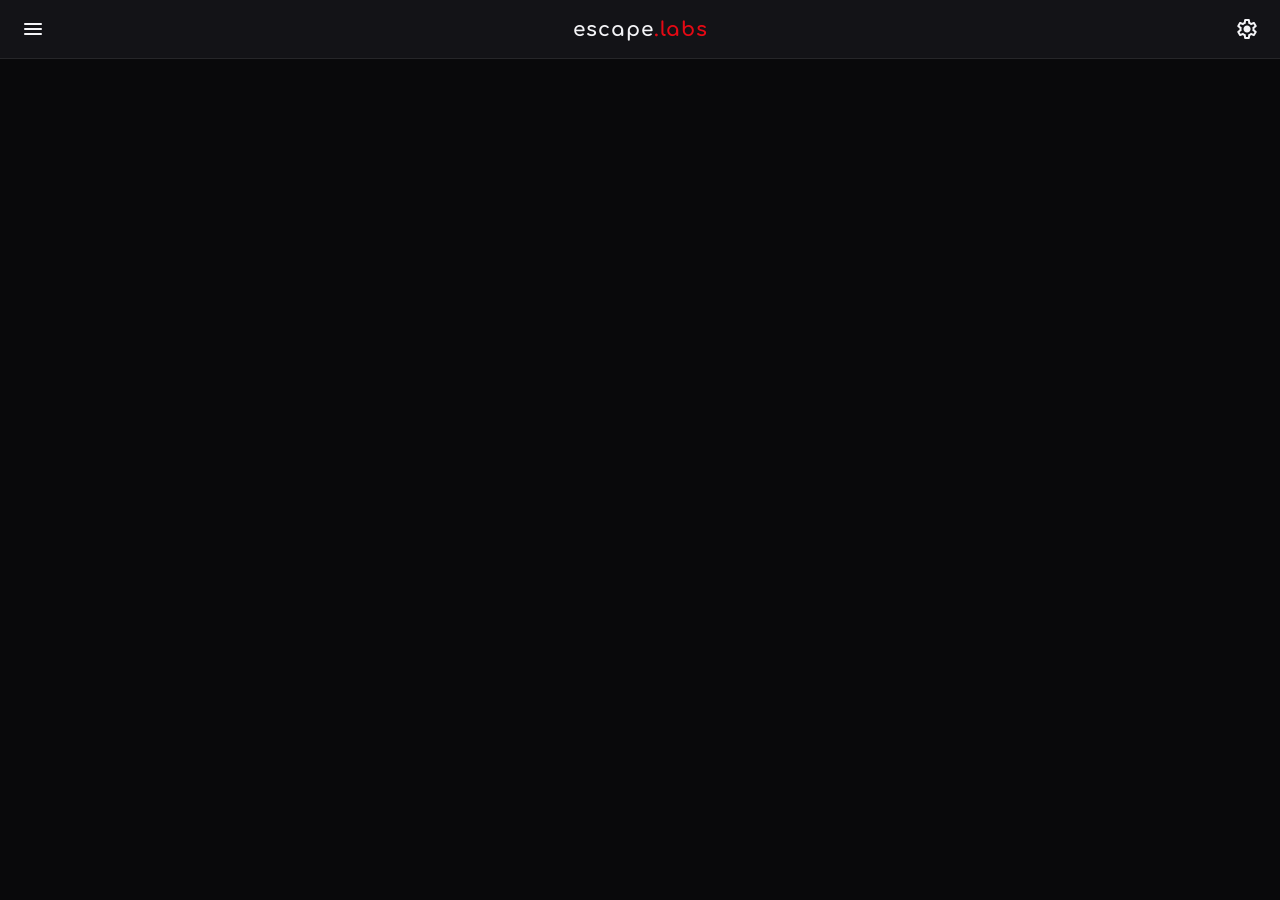
==== commit bfe54a3d: "Update index.html" ====
--- a/index.html
+++ b/index.html
@@ -176,8 +176,6 @@
     </div>
 
     <!-- MODAL: ÜBER FORESTER.LABS & DISCLAIMER -->
-   <!-- MODAL: ÜBER FORESTER.LABS & DISCLAIMER -->
-  <!-- MODAL: ÜBER FORESTER.LABS & DISCLAIMER -->
     <div id="modal-about" class="modal-overlay">
         <div class="modal-content">
             <div style="display:flex; justify-content:space-between; align-items:center; margin-bottom:16px;">
@@ -203,15 +201,6 @@
                 <a href="http://www.marcofoerster.com" target="_blank" class="btn-main" style="text-decoration:none;">Kontakt</a>
                 <button onclick="UI.closeAbout()" class="btn-sub">Schließen</button>
             </div>
-        </div>
-    </div>
-
-            <div style="display:flex; flex-direction:column; gap:8px;">
-                <a href="http://www.marcofoerster.com" target="_blank" class="btn-sub" style="text-decoration:none; text-align:center;">Website & Kontakt (Marco Förster)</a>
-                <button onclick="UI.closeAbout()" class="btn-sub">Schließen</button>
-            </div>
-        </div>
-    </div>
 
     <!-- HAUPTBEREICH (VIEWS) -->
     <main>
@@ -509,7 +498,7 @@
         <div style="margin-bottom: 22px;">
             <label id="lbl-font-size" style="display:block; font-size:11px; font-weight:700; color:var(--accent); letter-spacing:1px; margin-bottom:10px; text-transform:uppercase;">Schriftgröße (16px)</label>
             <input type="range" id="fontSizeRange" min="13" max="22" value="16" oninput="UI.setFontSize(this.value)">
-    <div style="margin-bottom: 22px;">
+    <div style="margin-bottom: 28px;">
             <label style="display:block; font-size:11px; font-weight:700; color:var(--accent); letter-spacing:1px; margin-bottom:10px; text-transform:uppercase;">Haptik & Feedback</label>
             <label style="display:flex; align-items:center; gap:10px; font-size:0.85rem; cursor:pointer;">
                 <input type="checkbox" id="check-haptics" onchange="UI.toggleHaptics(this.checked)" checked style="accent-color:var(--accent); width:18px; height:18px;">
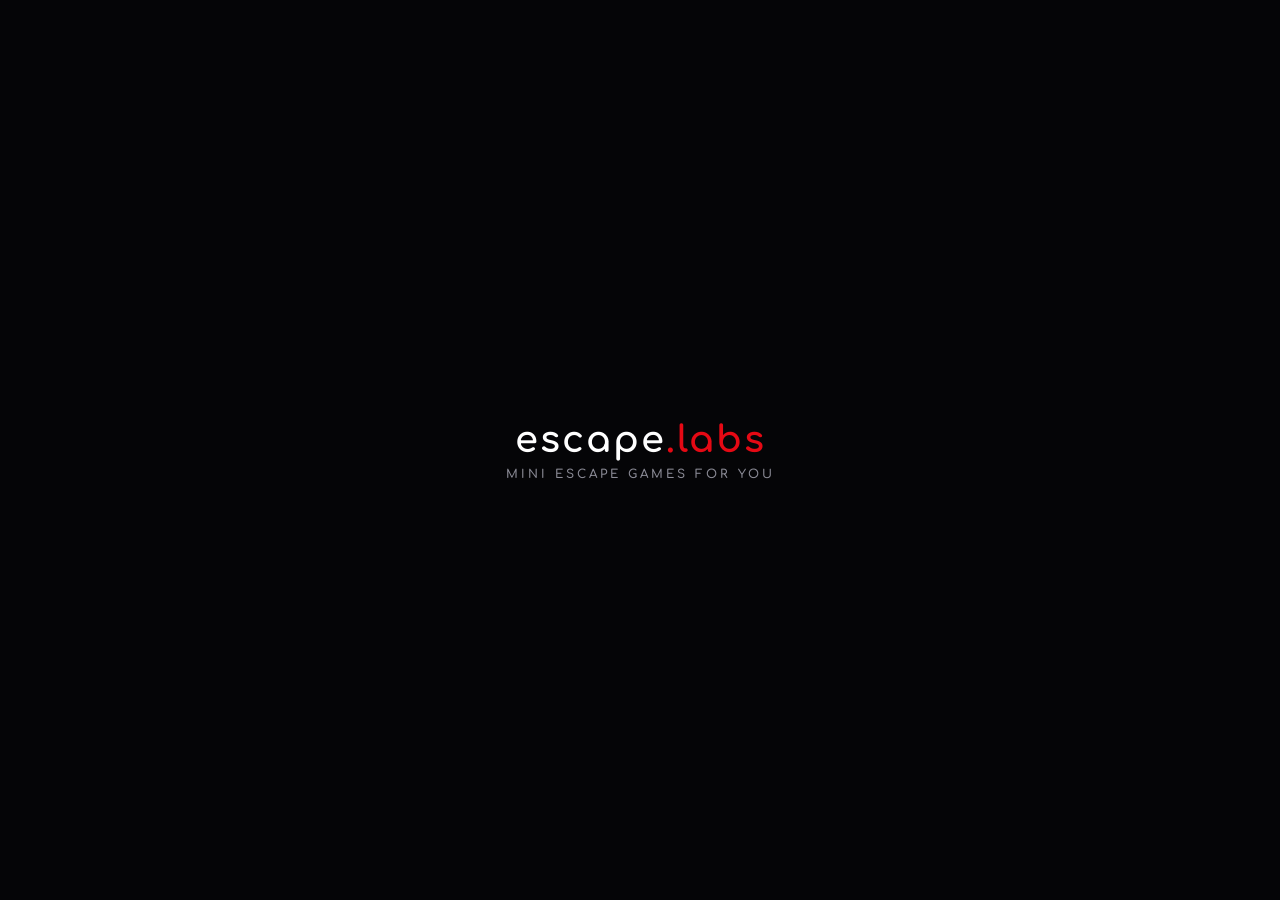
==== commit ba9d582e: "Update index.html" ====
--- a/index.html
+++ b/index.html
@@ -201,7 +201,8 @@
                 <a href="http://www.marcofoerster.com" target="_blank" class="btn-main" style="text-decoration:none;">Kontakt</a>
                 <button onclick="UI.closeAbout()" class="btn-sub">Schließen</button>
             </div>
-
+        </div>
+        
     <!-- HAUPTBEREICH (VIEWS) -->
     <main>
         <!-- 1. STARTSEITE: MEINE SPIELE vs. STORE -->
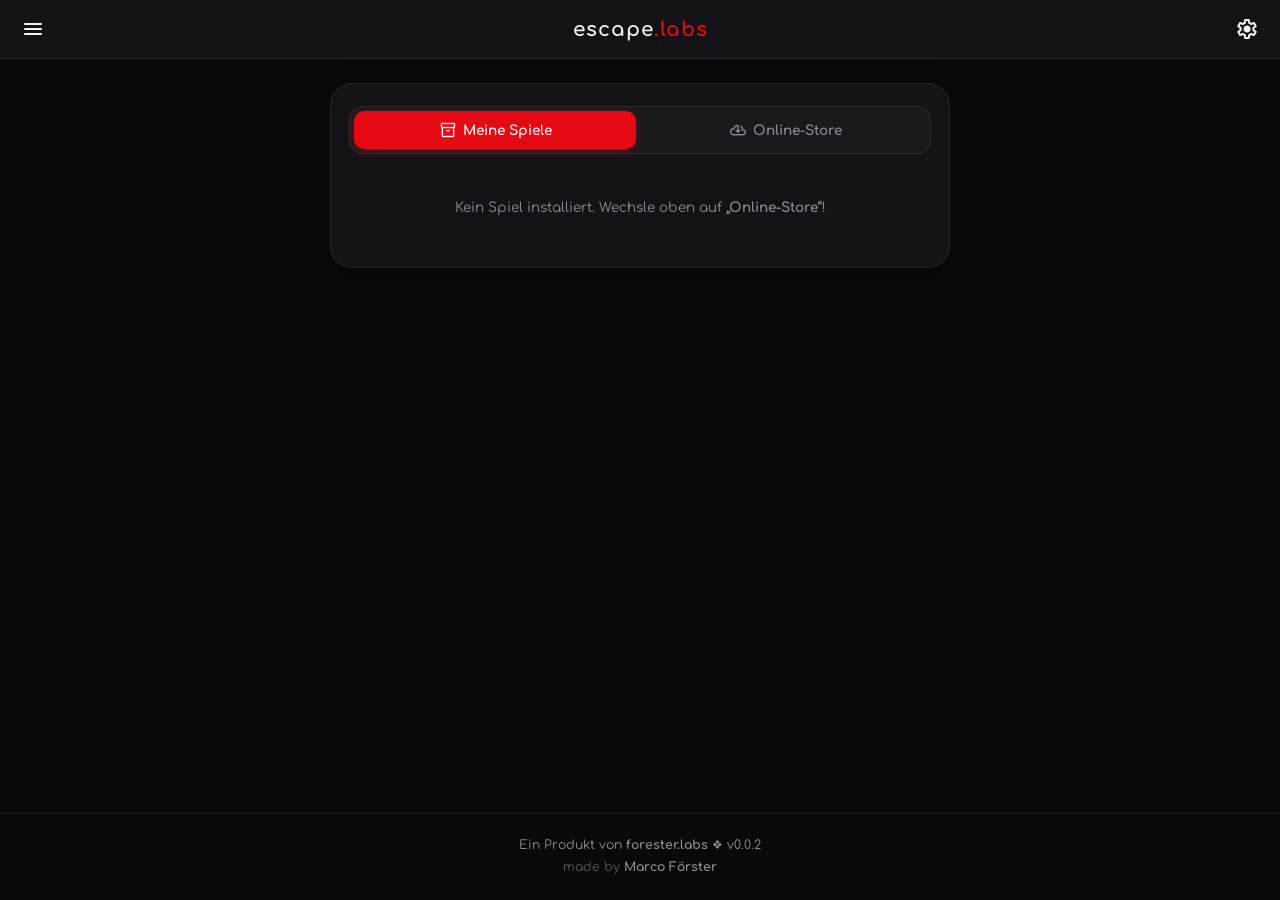
==== commit da43d07d: "Update index.html" ====
--- a/index.html
+++ b/index.html
@@ -202,6 +202,7 @@
                 <button onclick="UI.closeAbout()" class="btn-sub">Schließen</button>
             </div>
         </div>
+    </div>
         
     <!-- HAUPTBEREICH (VIEWS) -->
     <main>
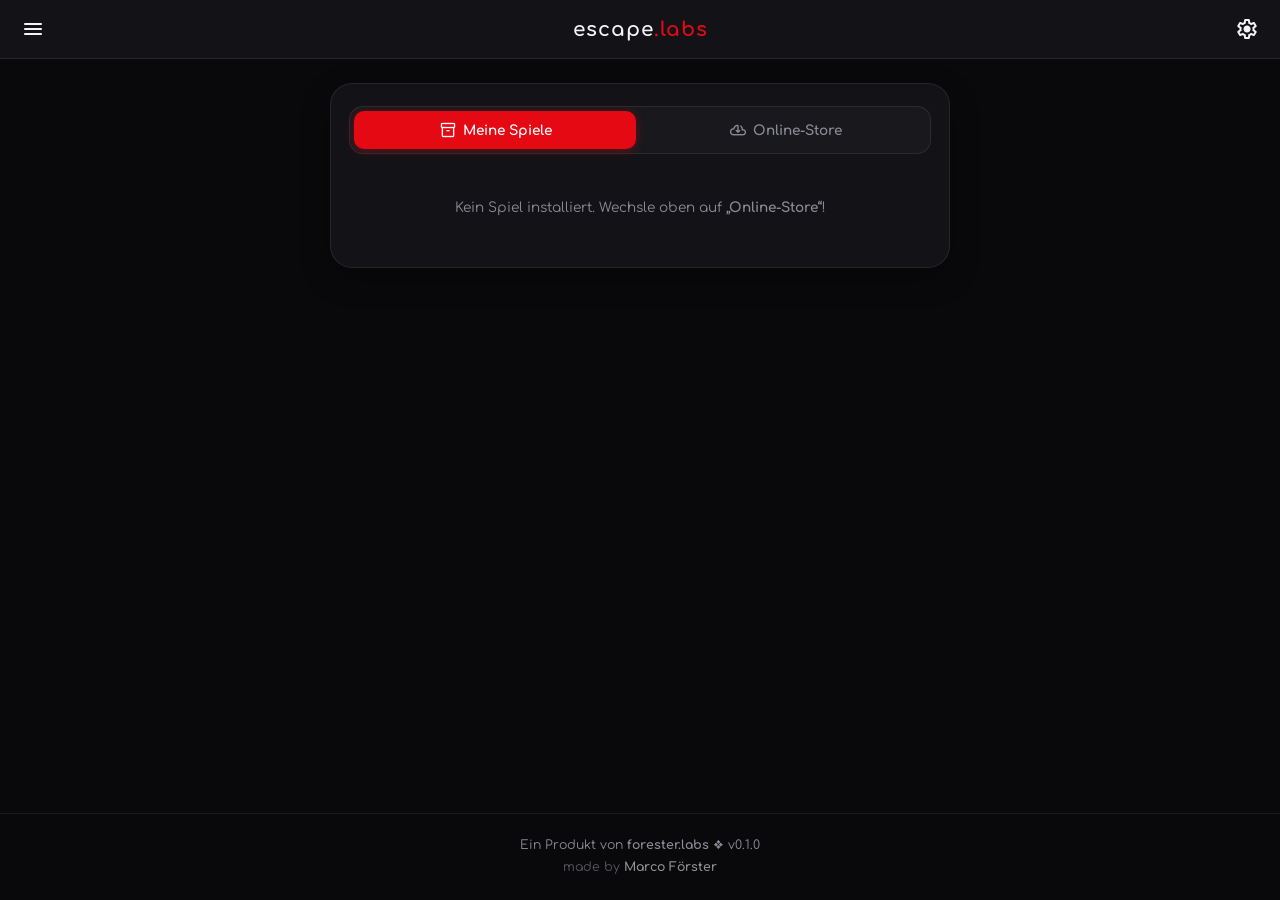
==== commit 5a4ace2a: "Update index.html" ====
--- a/index.html
+++ b/index.html
@@ -418,7 +418,7 @@
 
     <!-- FOOTER -->
     <footer id="app-footer">
-        <div>Ein Produkt von <span style="font-weight:700;">forester.labs</span> ❖ v0.0.2</div>
+        <div>Ein Produkt von <span style="font-weight:700;">forester.labs</span> ❖ v0.1.0</div>
         <div style="opacity: 0.6; margin-top: 2px;">made by <a href="http://www.marcofoerster.com" target="_blank" class="footer-link">Marco Förster</a></div>
     </footer>
 
@@ -479,7 +479,7 @@
             <h2>EINSTELLUNGEN</h2>
             <button class="icon-btn" onclick="UI.toggle('settings-panel')"><span class="material-symbols-rounded">close</span></button>
         </div>
-        <div style="margin-bottom: 22px;">
+        <div style="margin-bottom: 28px;">
             <label style="display:block; font-size:11px; font-weight:700; color:var(--accent); letter-spacing:1px; margin-bottom:10px; text-transform:uppercase;">Erscheinungsbild</label>
             <div style="display: flex; gap: 14px;">
                 <button id="theme-btn-dark" class="round-icon-btn active" onclick="UI.setTheme('dark')" title="Dunkler Modus">
@@ -490,14 +490,14 @@
                 </button>
             </div>
         </div>
-        <div style="margin-bottom: 22px;">
+        <div style="margin-bottom: 28px;">
             <label style="display:block; font-size:11px; font-weight:700; color:var(--accent); letter-spacing:1px; margin-bottom:10px; text-transform:uppercase;">Akzentfarbe</label>
             <div style="display:flex; align-items:center; gap:12px;">
                 <input type="color" id="accentColorPicker" value="#e50914" oninput="UI.setAccent(this.value)">
                 <span style="font-size:0.85rem; color:var(--text-muted);">Farbe anpassen</span>
             </div>
         </div>
-        <div style="margin-bottom: 22px;">
+        <div style="margin-bottom: 28px;">
             <label id="lbl-font-size" style="display:block; font-size:11px; font-weight:700; color:var(--accent); letter-spacing:1px; margin-bottom:10px; text-transform:uppercase;">Schriftgröße (16px)</label>
             <input type="range" id="fontSizeRange" min="13" max="22" value="16" oninput="UI.setFontSize(this.value)">
     <div style="margin-bottom: 28px;">
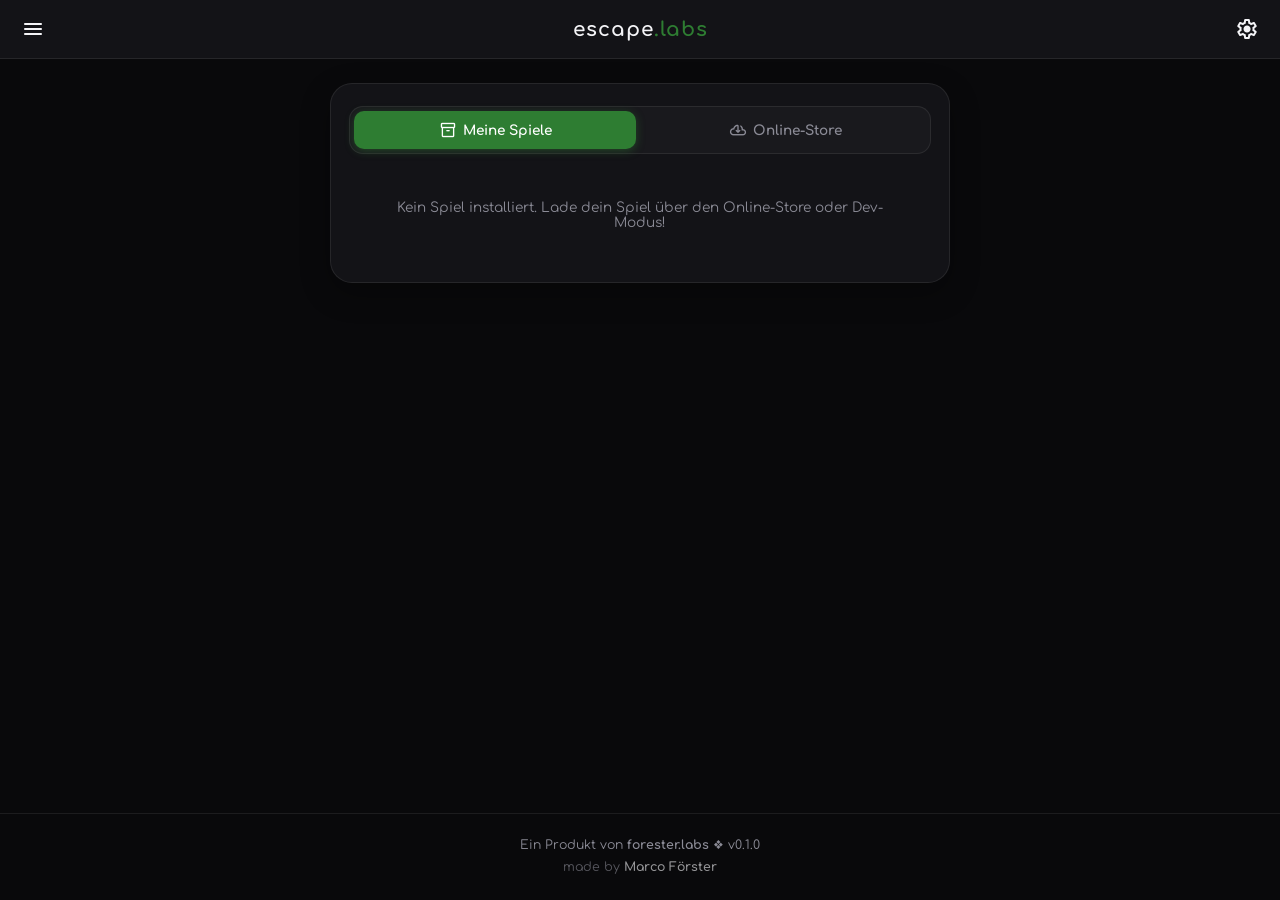
==== commit 63f575ec: "Add files via upload" ====
--- a/index.html
+++ b/index.html
@@ -29,6 +29,10 @@
 </head>
 <body class="dark-mode">
 
+    <!-- DUMMY INPUT GEGEN CHROME PASSWORT-POPUPS -->
+<input type="text" name="prevent_autofill" id="prevent_autofill" value="" style="display:none;" tabindex="-1" autocomplete="off" />
+<input type="password" name="password_fake" id="password_fake" value="" style="display:none;" tabindex="-1" autocomplete="new-password" />
+
     <!-- KONFETTI LEINWAND -->
     <canvas id="confetti-canvas"></canvas>
 
@@ -81,24 +85,28 @@
                 </h3>
                 <button class="icon-btn" onclick="UI.closeToolbox()"><span class="material-symbols-rounded">close</span></button>
             </div>
-            <div style="display:grid; grid-template-columns: 1fr 1fr; gap:10px; margin-bottom:14px;">
-                <button onclick="UI.openToolView('scanner')" class="btn-sub" style="flex-direction:column; padding:12px 6px; margin:0;">
-                    <span class="material-symbols-rounded" style="font-size:26px; color:var(--accent);">qr_code_scanner</span>
-                    <span>QR-Scanner</span>
-                </button>
-                <button onclick="UI.openToolView('notes')" class="btn-sub" style="flex-direction:column; padding:12px 6px; margin:0;">
-                    <span class="material-symbols-rounded" style="font-size:26px; color:var(--accent);">edit_note</span>
-                    <span>Notizen & Skizzen</span>
-                </button>
-                <button onclick="App.toggleTorch()" id="btn-tool-torch" class="btn-sub" style="flex-direction:column; padding:12px 6px; margin:0;">
-                    <span class="material-symbols-rounded" style="font-size:26px; color:var(--accent);">flashlight_on</span>
-                    <span id="lbl-tool-torch">Taschenlampe</span>
-                </button>
-                <button onclick="UI.openToolView('compass')" class="btn-sub" style="flex-direction:column; padding:12px 6px; margin:0;">
-                    <span class="material-symbols-rounded" style="font-size:26px; color:var(--accent);">explore</span>
-                    <span>Peilkompass</span>
-                </button>
-            </div>
+           <div style="display:grid; grid-template-columns: 1fr 1fr; gap:10px; margin-bottom:14px;">
+    <button onclick="UI.openToolView('scanner')" class="btn-sub" style="flex-direction:column; padding:12px 6px; margin:0;">
+        <span class="material-symbols-rounded" style="font-size:26px; color:var(--accent);">qr_code_scanner</span>
+        <span>QR-Scanner</span>
+    </button>
+    <button onclick="UI.openToolView('notes')" class="btn-sub" style="flex-direction:column; padding:12px 6px; margin:0;">
+        <span class="material-symbols-rounded" style="font-size:26px; color:var(--accent);">edit_note</span>
+        <span>Notizen</span>
+    </button>
+    <button onclick="UI.openToolView('sketch')" class="btn-sub" style="flex-direction:column; padding:12px 6px; margin:0;">
+        <span class="material-symbols-rounded" style="font-size:26px; color:var(--accent);">draw</span>
+        <span>Skizze</span>
+    </button>
+    <button onclick="App.toggleTorch()" id="btn-tool-torch" class="btn-sub" style="flex-direction:column; padding:12px 6px; margin:0;">
+        <span class="material-symbols-rounded" style="font-size:26px; color:var(--accent);">flashlight_on</span>
+        <span id="lbl-tool-torch">Taschenlampe</span>
+    </button>
+    <button onclick="UI.openToolView('compass')" class="btn-sub" style="flex-direction:column; padding:12px 6px; margin:0; grid-column: span 2;">
+        <span class="material-symbols-rounded" style="font-size:26px; color:var(--accent);">explore</span>
+        <span>Peilkompass</span>
+    </button>
+</div>
             <div id="toolbox-active-view" class="hidden" style="border-top:1px solid var(--border); padding-top:12px;"></div>
         </div>
     </div>
@@ -500,6 +508,7 @@
         <div style="margin-bottom: 28px;">
             <label id="lbl-font-size" style="display:block; font-size:11px; font-weight:700; color:var(--accent); letter-spacing:1px; margin-bottom:10px; text-transform:uppercase;">Schriftgröße (16px)</label>
             <input type="range" id="fontSizeRange" min="13" max="22" value="16" oninput="UI.setFontSize(this.value)">
+        </div>
     <div style="margin-bottom: 28px;">
             <label style="display:block; font-size:11px; font-weight:700; color:var(--accent); letter-spacing:1px; margin-bottom:10px; text-transform:uppercase;">Haptik & Feedback</label>
             <label style="display:flex; align-items:center; gap:10px; font-size:0.85rem; cursor:pointer;">
@@ -523,4 +532,4 @@
     <!-- Unsere ausgelagerte Logik -->
     <script src="./app.js"></script>
 </body>
-</html>
+</html>
